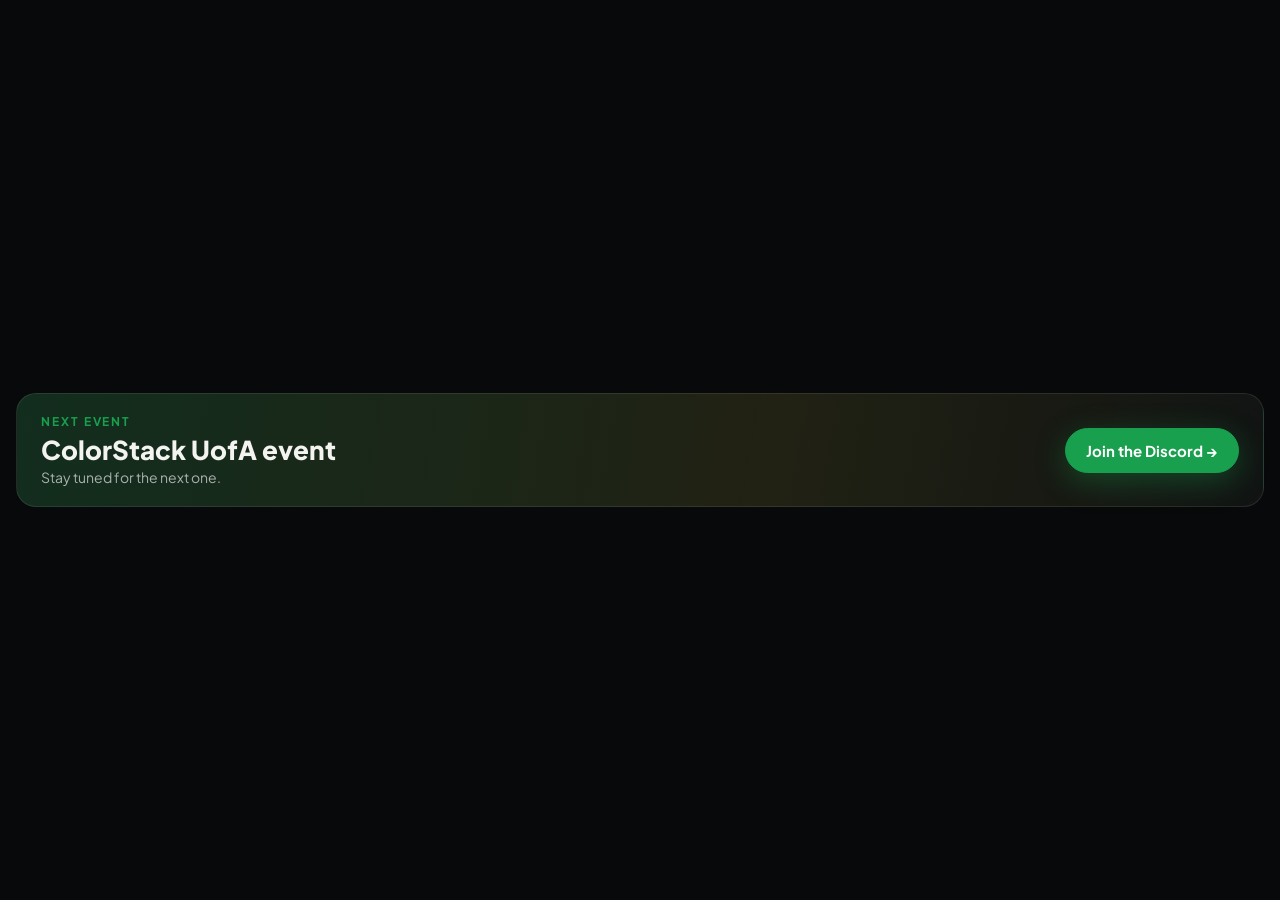
==== countdown.html @ 3d438fa9 "Add page header, countdown and compact footer embeds" ====
<!doctype html>
<html lang="en">
<head>
<meta charset="utf-8">
<meta name="viewport" content="width=device-width, initial-scale=1">
<title>Next event · ColorStack UofA</title>
<link rel="preconnect" href="https://fonts.googleapis.com">
<link rel="preconnect" href="https://fonts.gstatic.com" crossorigin>
<link href="https://fonts.googleapis.com/css2?family=Plus+Jakarta+Sans:wght@500;700;800&display=swap" rel="stylesheet">
<link rel="stylesheet" href="style.css">
<style>
  body { display:flex; align-items:center; padding:0 16px; }
  .bar { width:100%; display:flex; align-items:center; justify-content:space-between; gap:20px; flex-wrap:wrap; border-radius:20px; padding:20px 24px;
    border:1px solid var(--line); background:linear-gradient(100deg, rgba(24,160,78,.18), rgba(224,194,26,.08) 60%, transparent), var(--card); }
  .name { font-size:clamp(20px,2.6vw,26px); font-weight:800; margin-top:4px; }
  .when { color:var(--muted); font-size:14px; margin-top:2px; }
  .clock { display:flex; gap:10px; }
  .clock div { min-width:64px; text-align:center; background:rgba(255,255,255,.05); border:1px solid var(--line); border-radius:12px; padding:8px 6px; }
  .clock b { display:block; font-size:24px; font-weight:800; font-variant-numeric:tabular-nums; }
  .clock span { color:var(--muted); font-size:11px; text-transform:uppercase; letter-spacing:.1em; }
  .live { font-size:20px; font-weight:800; color:var(--gold); }
  .live::before { content:""; display:inline-block; width:10px; height:10px; border-radius:50%; background:var(--gold); margin-right:8px; animation:pulse 1.4s infinite; }
  @keyframes pulse { 50% { opacity:.3; } }
</style>
</head>
<body>
<div class="bar">
  <div><div class="eyebrow">Next event</div><div class="name" id="name"></div><div class="when" id="when"></div></div>
  <div class="clock" id="clock" aria-live="off"></div>
  <a class="btn primary" id="cta" target="_blank" rel="noopener">Register →</a>
</div>
<script>
// Usage: countdown.html?name=Build Night&t=2026-11-21T01:00:00Z&end=2026-11-21T03:00:00Z&url=https://luma.com/...
// shortcut: the date lives in the embed URL, so it is updated by hand (or by the agent) for each new event; no backend.
const q = new URLSearchParams(location.search), start = new Date(q.get('t')), end = new Date(q.get('end') || +start + 2 * 3600e3);
const $ = id => document.getElementById(id), cta = $('cta');
$('name').textContent = q.get('name') || 'ColorStack UofA event';
if (!isNaN(start)) $('when').textContent = start.toLocaleString('en-CA', { weekday:'long', month:'long', day:'numeric', hour:'numeric', minute:'2-digit', timeZone:'America/Edmonton' }) + (q.get('where') ? ' · ' + q.get('where') : '');
const url = q.get('url') || '';
cta.href = /^https:\/\//.test(url) ? url : 'https://discord.gg/kuAVAyB6N7';
function tick() {
  const now = Date.now(), ms = start - now;
  if (isNaN(start) || now > end) { $('clock').innerHTML = ''; $('when').textContent = 'Stay tuned for the next one.'; cta.textContent = 'Join the Discord →'; cta.href = 'https://discord.gg/kuAVAyB6N7'; return; }
  if (ms <= 0) { $('clock').innerHTML = '<span class="live">Happening now</span>'; return; }
  const parts = [[Math.floor(ms / 864e5), 'days'], [Math.floor(ms / 36e5) % 24, 'hrs'], [Math.floor(ms / 6e4) % 60, 'min'], [Math.floor(ms / 1e3) % 60, 'sec']];
  $('clock').innerHTML = parts.map(([v, l]) => `<div><b>${String(v).padStart(2, '0')}</b><span>${l}</span></div>`).join('');
}
tick(); setInterval(tick, 1000);
</script>
</body>
</html>
---- style.css ----
/* Shared look for the embed sections; matches index.html (the hero). */
:root { --bg:#08090a; --card:#111413; --line:rgba(255,255,255,.09); --ink:#f3f3ef; --muted:#a9b2ad; --teal:#54978B; --green:#18A04E; --gold:#E0C21A; }
* { box-sizing:border-box; margin:0; }
html, body { height:100%; }
body { background:var(--bg); color:var(--ink); font-family:"Plus Jakarta Sans",-apple-system,"Segoe UI",Helvetica,Arial,sans-serif; -webkit-font-smoothing:antialiased; }
a { color:inherit; }
.wrap { min-height:100%; display:flex; flex-direction:column; justify-content:center; padding:36px clamp(20px,5vw,64px); }
.eyebrow { font-size:12px; letter-spacing:.16em; text-transform:uppercase; color:var(--green); font-weight:700; }
h2 { font-size:clamp(28px,3.6vw,44px); line-height:1.1; font-weight:800; letter-spacing:-.02em; margin:10px 0 8px; }
.lead { color:var(--muted); font-size:16px; line-height:1.55; max-width:36em; }
.grad { background:linear-gradient(90deg,var(--teal),var(--green),var(--gold)); -webkit-background-clip:text; background-clip:text; color:transparent; }
.btn { display:inline-flex; align-items:center; gap:8px; padding:12px 20px; border-radius:999px; font-weight:700; font-size:15px; text-decoration:none;
  border:1px solid rgba(255,255,255,.18); transition:transform .2s, background .2s, box-shadow .2s; }
.btn:hover { transform:translateY(-2px); background:rgba(255,255,255,.06); }
.btn.primary { background:var(--green); border-color:var(--green); color:#fff; box-shadow:0 8px 30px rgba(24,160,78,.35); }
.btn.primary:hover { background:#1bb558; }
.btn:focus-visible, a:focus-visible { outline:2px solid var(--gold); outline-offset:3px; }
.reveal { opacity:0; transform:translateY(18px); transition:opacity .8s cubic-bezier(.2,.7,.2,1), transform .8s cubic-bezier(.2,.7,.2,1); }
.reveal.in { opacity:1; transform:none; }
@media (prefers-reduced-motion: reduce) { .reveal { opacity:1; transform:none; transition:none; } * { animation:none !important; } }
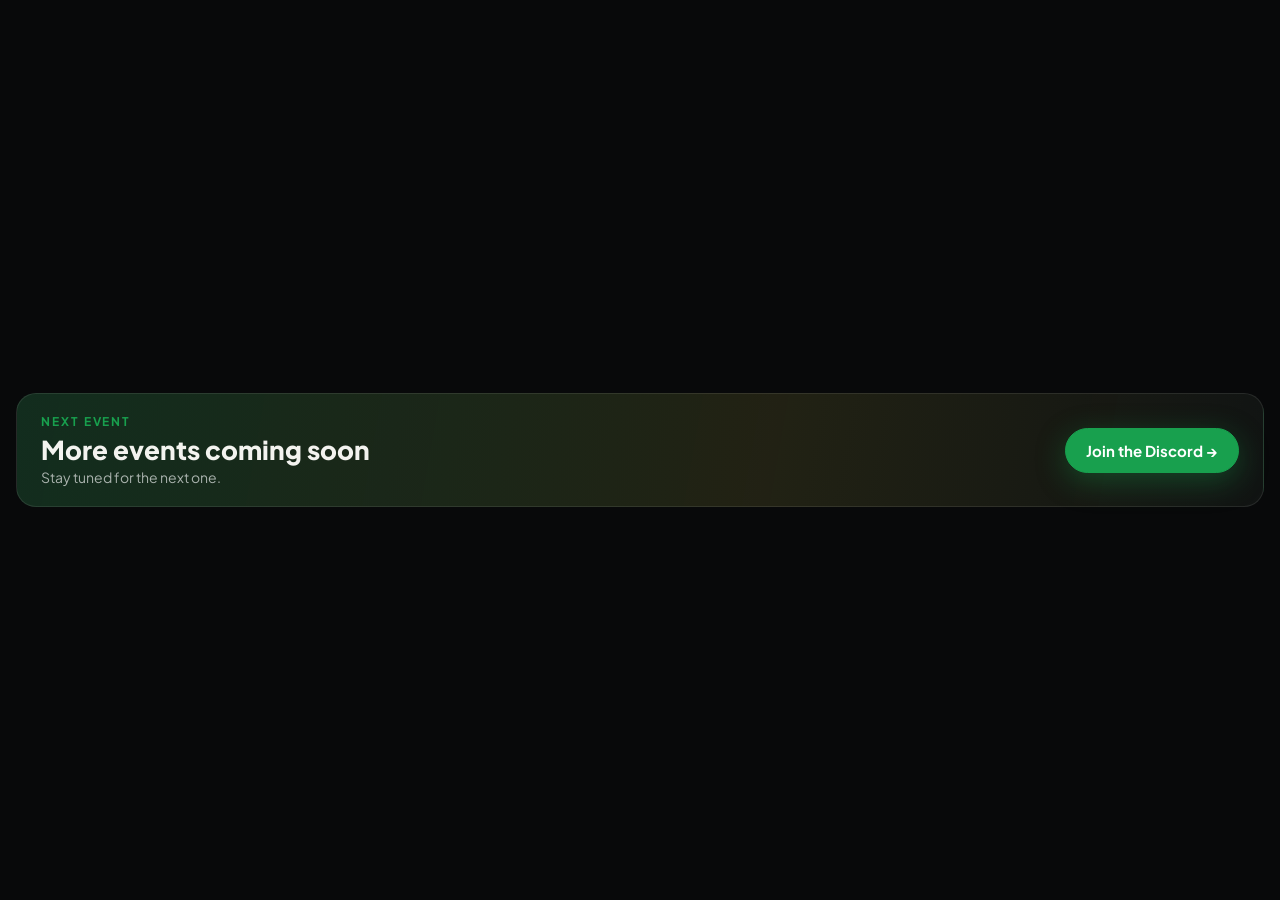
==== commit 0a346a05: "Countdown: show 'More events coming soon' after the event" ====
--- a/countdown.html
+++ b/countdown.html
@@ -40,7 +40,7 @@
 cta.href = /^https:\/\//.test(url) ? url : 'https://discord.gg/kuAVAyB6N7';
 function tick() {
   const now = Date.now(), ms = start - now;
-  if (isNaN(start) || now > end) { $('clock').innerHTML = ''; $('when').textContent = 'Stay tuned for the next one.'; cta.textContent = 'Join the Discord →'; cta.href = 'https://discord.gg/kuAVAyB6N7'; return; }
+  if (isNaN(start) || now > end) { $('clock').innerHTML = ''; $('name').textContent = 'More events coming soon'; $('when').textContent = 'Stay tuned for the next one.'; cta.textContent = 'Join the Discord →'; cta.href = 'https://discord.gg/kuAVAyB6N7'; return; }
   if (ms <= 0) { $('clock').innerHTML = '<span class="live">Happening now</span>'; return; }
   const parts = [[Math.floor(ms / 864e5), 'days'], [Math.floor(ms / 36e5) % 24, 'hrs'], [Math.floor(ms / 6e4) % 60, 'min'], [Math.floor(ms / 1e3) % 60, 'sec']];
   $('clock').innerHTML = parts.map(([v, l]) => `<div><b>${String(v).padStart(2, '0')}</b><span>${l}</span></div>`).join('');
